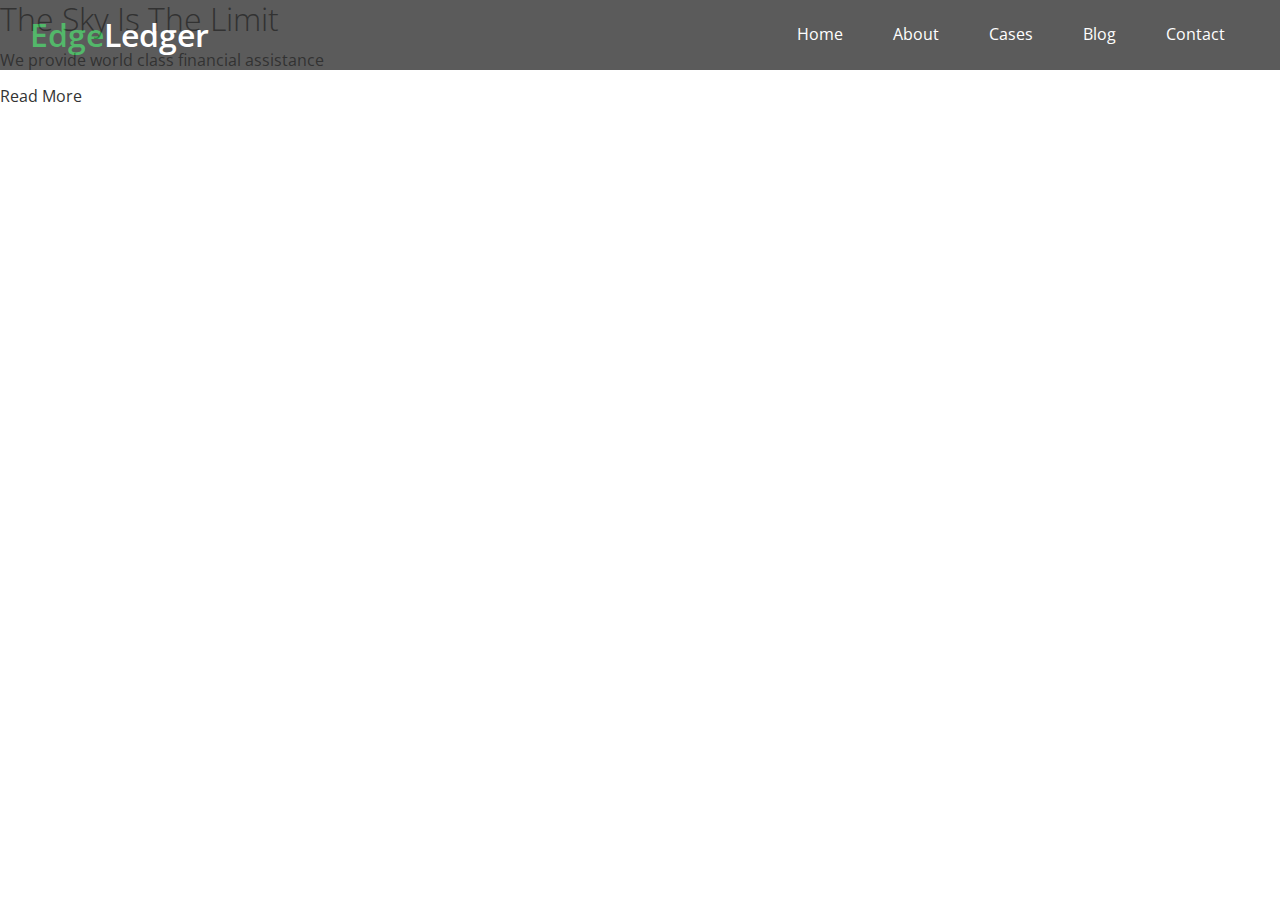
==== index.html @ cc84bf7a "first commit" ====
<!DOCTYPE html>
<html lang="en">
<head>
  <meta charset="UTF-8">
  <meta name="viewport" content="width=device-width, initial-scale=1.0">
  <meta name="description" description="Edge Ledger Web Site">
  <link rel="stylesheet" href="./styles/utils.css">
  <link rel="stylesheet" href="./styles/styles.css">
  <link rel="stylesheet" href="https://cdnjs.cloudflare.com/ajax/libs/font-awesome/6.4.2/css/all.min.css" integrity="sha512-z3gLpd7yknf1YoNbCzqRKc4qyor8gaKU1qmn+CShxbuBusANI9QpRohGBreCFkKxLhei6S9CQXFEbbKuqLg0DA==" crossorigin="anonymous" referrerpolicy="no-referrer" />
  <title>Welcome To EdgeLedger</title>
</head>
<body id="home">
  <header class="hero">
    <div id="navbar" class="navbar">
      <h1 class="logo">
        <span class="text-primary"><i class="fas fa-book-open"></i> Edge</span>Ledger
      </h1>
      <nav>
        <ul>
          <li><a href="#home">Home</a></li>
          <li><a href="#about">About</a></li>
          <li><a href="#cases">Cases</a></li>
          <li><a href="#blog">Blog</a></li>
          <li><a href="#contact">Contact</a></li>
        </ul>
      </nav>
    </div>

    <div class="content">
      <h1>The Sky Is The Limit</h1>
      <p>We provide world class financial assistance</p>
      <a href="#about" class="btn"><i class="fas fa-chevron-right"></i>Read More</a>
    </div>
  </header>
</body>
</html>
---- styles/utils.css ----
/* Text Colors */
:root {
  --primary: #28a745;
  --secondary: #0284d0;
}

.text-primary {
  color: var(--primary);
}

.text-secondary {
  color: var(--secondary);
}
---- styles/styles.css ----
/* Imported Font Styles */
@import url('https://fonts.googleapis.com/css2?family=Open+Sans:wght@300&family=Sen&display=swap');

/* Base Styles */
* {
  box-sizing: border-box;
  margin: 0;
  padding: 0;
}

body {
  font-family: 'Open Sans', sans-serif;
  background: #fff;
  color: #333;
  line-height: 1.6;
}

ul {
  list-style: none;
}

a {
  color: #333;
  text-decoration: none;
}

h1, h2 {
  font-weight: 300;
  line-height: 1.2;
}

p {
  margin: 10px 0;
}

img {
  width: 100%;
}

/* Navbar */
.navbar {
  display: flex;
  align-items: center;
  justify-content:space-between;
  background-color: #333;
  color: #fff;
  opacity: 0.8;
  width: 100%;
  height: 70px;
  position: fixed;
  top: 0;
  padding: 0 30px;
}

.navbar a {
  color :#fff;
  padding: 10px 20px;
  margin: 0 5px;
}

.navbar a:hover {
  border-bottom: 2px solid var(--primary);
}

.navbar ul {
  display: flex;
}

.navbar .logo {
  font-weight: 600;
}
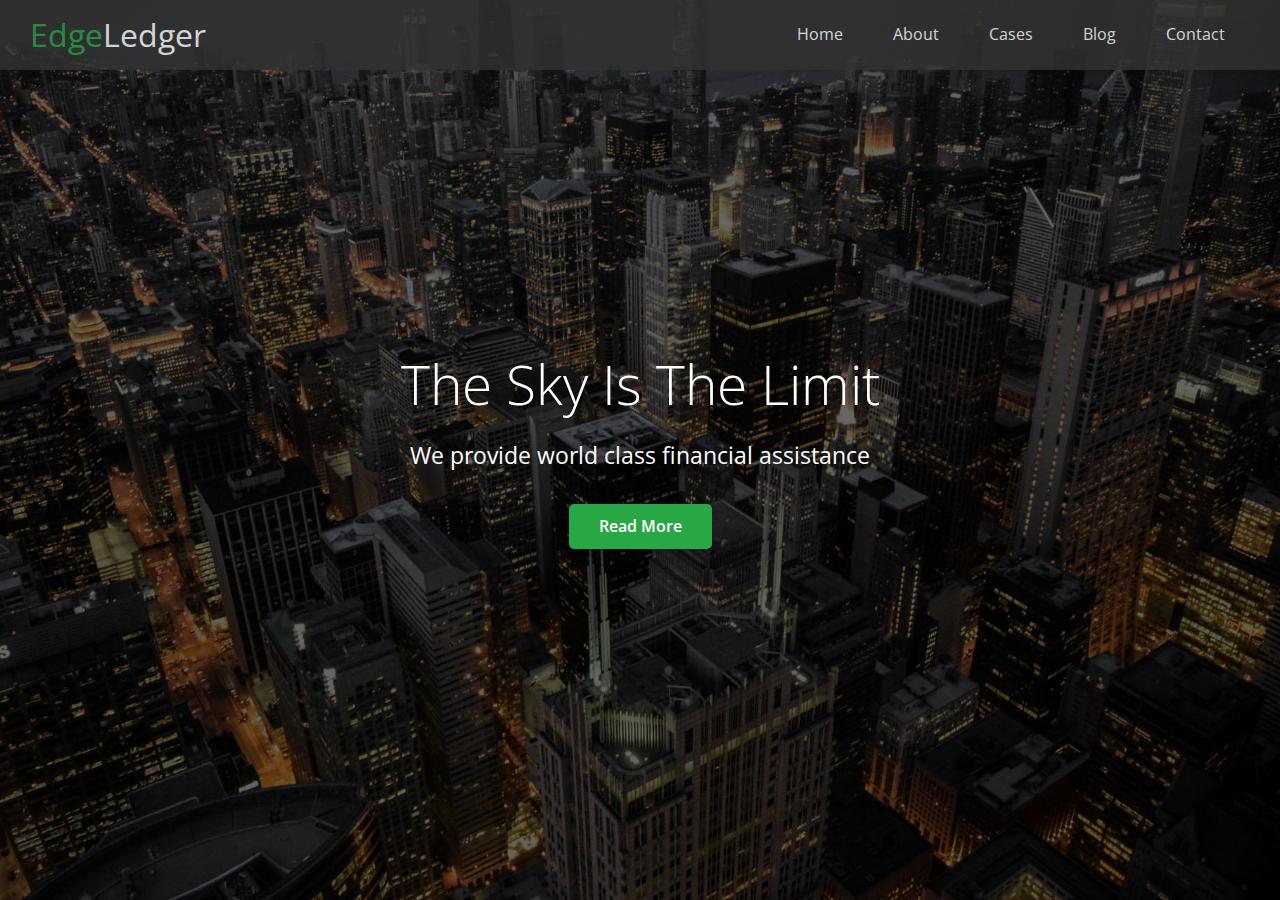
==== commit fa926824: "completed video 53... created showcase and overlay plus styles" ====
--- a/index.html
+++ b/index.html
@@ -29,7 +29,7 @@
     <div class="content">
       <h1>The Sky Is The Limit</h1>
       <p>We provide world class financial assistance</p>
-      <a href="#about" class="btn"><i class="fas fa-chevron-right"></i>Read More</a>
+      <a href="#about" class="btn btn-primary"><i class="fas fa-chevron-right"></i> Read More</a>
     </div>
   </header>
 </body>
--- a/styles/utils.css
+++ b/styles/utils.css
@@ -10,4 +10,38 @@
 
 .text-secondary {
   color: var(--secondary);
+}
+
+/* Button Styles */
+.btn {
+  display: inline-block;
+  padding: 10px 30px;
+  cursor: pointer;
+  border: none;
+  border-radius: 5px;
+  font-weight: 600;
+}
+
+.btn:hover {
+  opacity: 0.9;
+}
+
+.btn-primary {
+  background: var(--primary);
+  color: #fff;
+}
+
+.btn-secondary {
+  background: var(--secondary);
+  color: #fff;
+}
+
+.btn-dark {
+  background: #333;
+  color: #fff;
+}
+
+.btn-light {
+  background: #f4f4f4;
+  color: #333;
 }--- a/styles/styles.css
+++ b/styles/styles.css
@@ -1,5 +1,5 @@
 /* Imported Font Styles */
-@import url('https://fonts.googleapis.com/css2?family=Open+Sans:wght@300&family=Sen&display=swap');
+@import url('https://fonts.googleapis.com/css2?family=Open+Sans:wght@300;400&family=Sen&display=swap');
 
 /* Base Styles */
 * {
@@ -67,5 +67,48 @@
 }
 
 .navbar .logo {
-  font-weight: 600;
+  font-weight: 400;
+}
+
+/* Header */
+.hero {
+  background: url('../assets/home/showcase.jpg') no-repeat center center/cover;
+  height: 100vh;
+  height: 100dvh;
+  position: relative;
+  color: #fff;
+}
+
+.hero .content {
+  display: flex;
+  flex-direction: column;
+  align-items: center;
+  justify-content: center;
+  text-align: center;
+  height: 100%;
+  padding: 0 20px;
+}
+
+.hero .content h1 {
+  font-size: 55px;
+}
+
+.hero .content p {
+  font-size: 23px;
+  max-width: 600px;
+  margin: 20px 0 30px 0;
+}
+
+.hero::before {
+  content: '';
+  position: absolute;
+  top: 0;
+  left: 0;
+  width: 100%;
+  height: 100%;
+  background: rgba(0,0,0,0.6);
+}
+
+.hero * {
+  z-index: 1;
 }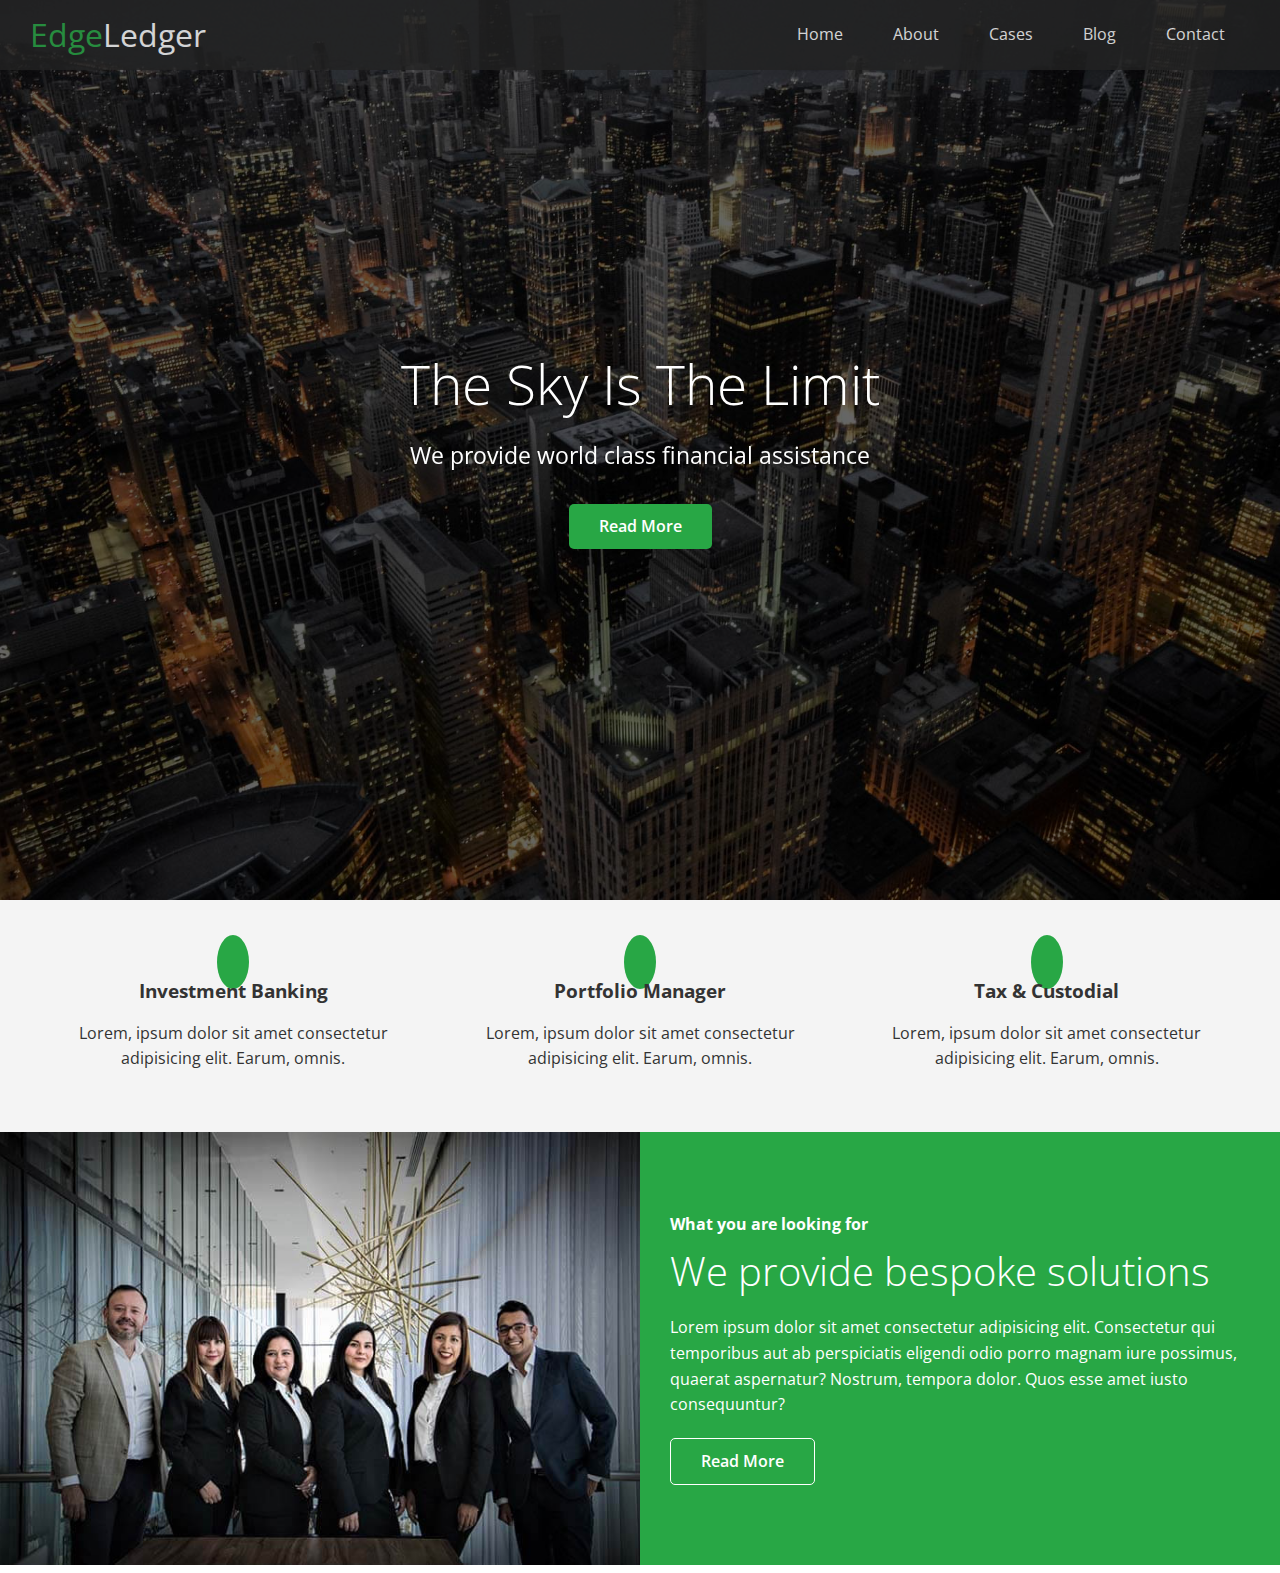
==== commit ac5b53fe: "completed video 55 - Added about content and styled it" ====
--- a/index.html
+++ b/index.html
@@ -32,5 +32,55 @@
       <a href="#about" class="btn btn-primary"><i class="fas fa-chevron-right"></i> Read More</a>
     </div>
   </header>
+
+  <main>
+    <!-- About Section-->
+    <section id="about" class="icons bg-light">
+      <div class="flex-items">
+        <div>
+          <i class="fas fa-university fa-2x"></i>
+          <div>
+            <h3>Investment Banking</h3>
+            <p>Lorem, ipsum dolor sit amet consectetur adipisicing elit. Earum, omnis.</p>
+          </div>
+        </div>
+
+        <div>
+          <i class="fas fa-book-reader fa-2x"></i>
+          <div>
+            <h3>Portfolio Manager</h3>
+            <p>Lorem, ipsum dolor sit amet consectetur adipisicing elit. Earum, omnis.</p>
+          </div>
+        </div>
+
+        <div>
+          <i class="fas fa-pencil-alt fa-2x"></i>
+          <div>
+            <h3>Tax & Custodial</h3>
+            <p>Lorem, ipsum dolor sit amet consectetur adipisicing elit. Earum, omnis.</p>
+          </div>
+        </div>
+      </div>
+    </section>
+
+    <!-- About: Solutions -->
+    <section class="solutions flex-columns">
+      <div class="row">
+        <div class="column">
+          <div class="column-1">
+            <img src="./assets/home/people.jpg" alt="people">
+          </div>
+        </div>
+        <div class="column">
+          <div class="column-2 bg-primary">
+            <h4>What you are looking for</h4>
+            <h2>We provide bespoke solutions</h2>
+            <p>Lorem ipsum dolor sit amet consectetur adipisicing elit. Consectetur qui temporibus aut ab perspiciatis eligendi odio porro magnam iure possimus, quaerat aspernatur? Nostrum, tempora dolor. Quos esse amet iusto consequuntur?</p>
+            <a href="#" class="btn btn-primary btn-outline">Read More</a>
+          </div>
+        </div>
+      </div>
+    </section>
+  </main>
 </body>
 </html>--- a/styles/utils.css
+++ b/styles/utils.css
@@ -26,22 +26,86 @@
   opacity: 0.9;
 }
 
-.btn-primary {
+.btn-primary, .bg-primary {
   background: var(--primary);
   color: #fff;
 }
 
-.btn-secondary {
+.btn-secondary, .bg-secondary {
   background: var(--secondary);
   color: #fff;
 }
 
-.btn-dark {
+.btn-dark, .bg-dark {
   background: #333;
   color: #fff;
 }
 
-.btn-light {
+.btn-light, .bg-light {
   background: #f4f4f4;
   color: #333;
+}
+
+.btn-outline {
+  background: transparent;
+  border: 1px solid #fff;
+}
+
+/* Flex Items */
+.flex-items {
+  display: flex;
+  align-items: center;
+  justify-content: center;
+  text-align: center;
+  height: 100%;
+}
+
+.flex-items > div {
+  padding: 20px;
+}
+
+/* Flex Columns */
+.flex-columns .row {
+  display: flex;
+  flex-wrap: wrap;
+  width: 100%;
+}
+
+.flex-columns .column {
+  display: flex;
+  flex-direction: column;
+  flex-basis: 100%;
+  flex: 1;
+}
+
+.flex-columns .column .column-1,
+.flex-columns .column .column-2 {
+  height: 100%;
+}
+
+.flex-columns img {
+  width: 100%;
+  height: 100%;
+  object-fit: cover;
+}
+
+.flex-columns .column-2 {
+  display: flex;
+  flex-direction: column;
+  align-items: flex-start;
+  justify-content: center;
+  padding: 30px;
+}
+
+.flex-columns h2 {
+  font-size: 40px;
+  font-weight: 100;
+}
+
+.flex-columns h4 {
+  margin-bottom: 10px;
+}
+
+.flex-columns p {
+  margin: 20px 0;
 }--- a/styles/styles.css
+++ b/styles/styles.css
@@ -42,7 +42,7 @@
   display: flex;
   align-items: center;
   justify-content:space-between;
-  background-color: #333;
+  background-color: #222;
   color: #fff;
   opacity: 0.8;
   width: 100%;
@@ -111,4 +111,22 @@
 
 .hero * {
   z-index: 1;
+}
+
+/* Icons */
+.icons {
+  padding: 30px;
+}
+
+.icons h3 {
+  font-weight: bold;
+  margin-bottom: 15px;
+}
+
+.icons i {
+  background-color: var(--primary);
+  color: #fff;
+  padding: 1rem;
+  border-radius: 50%;
+  margin-bottom: 15px;
 }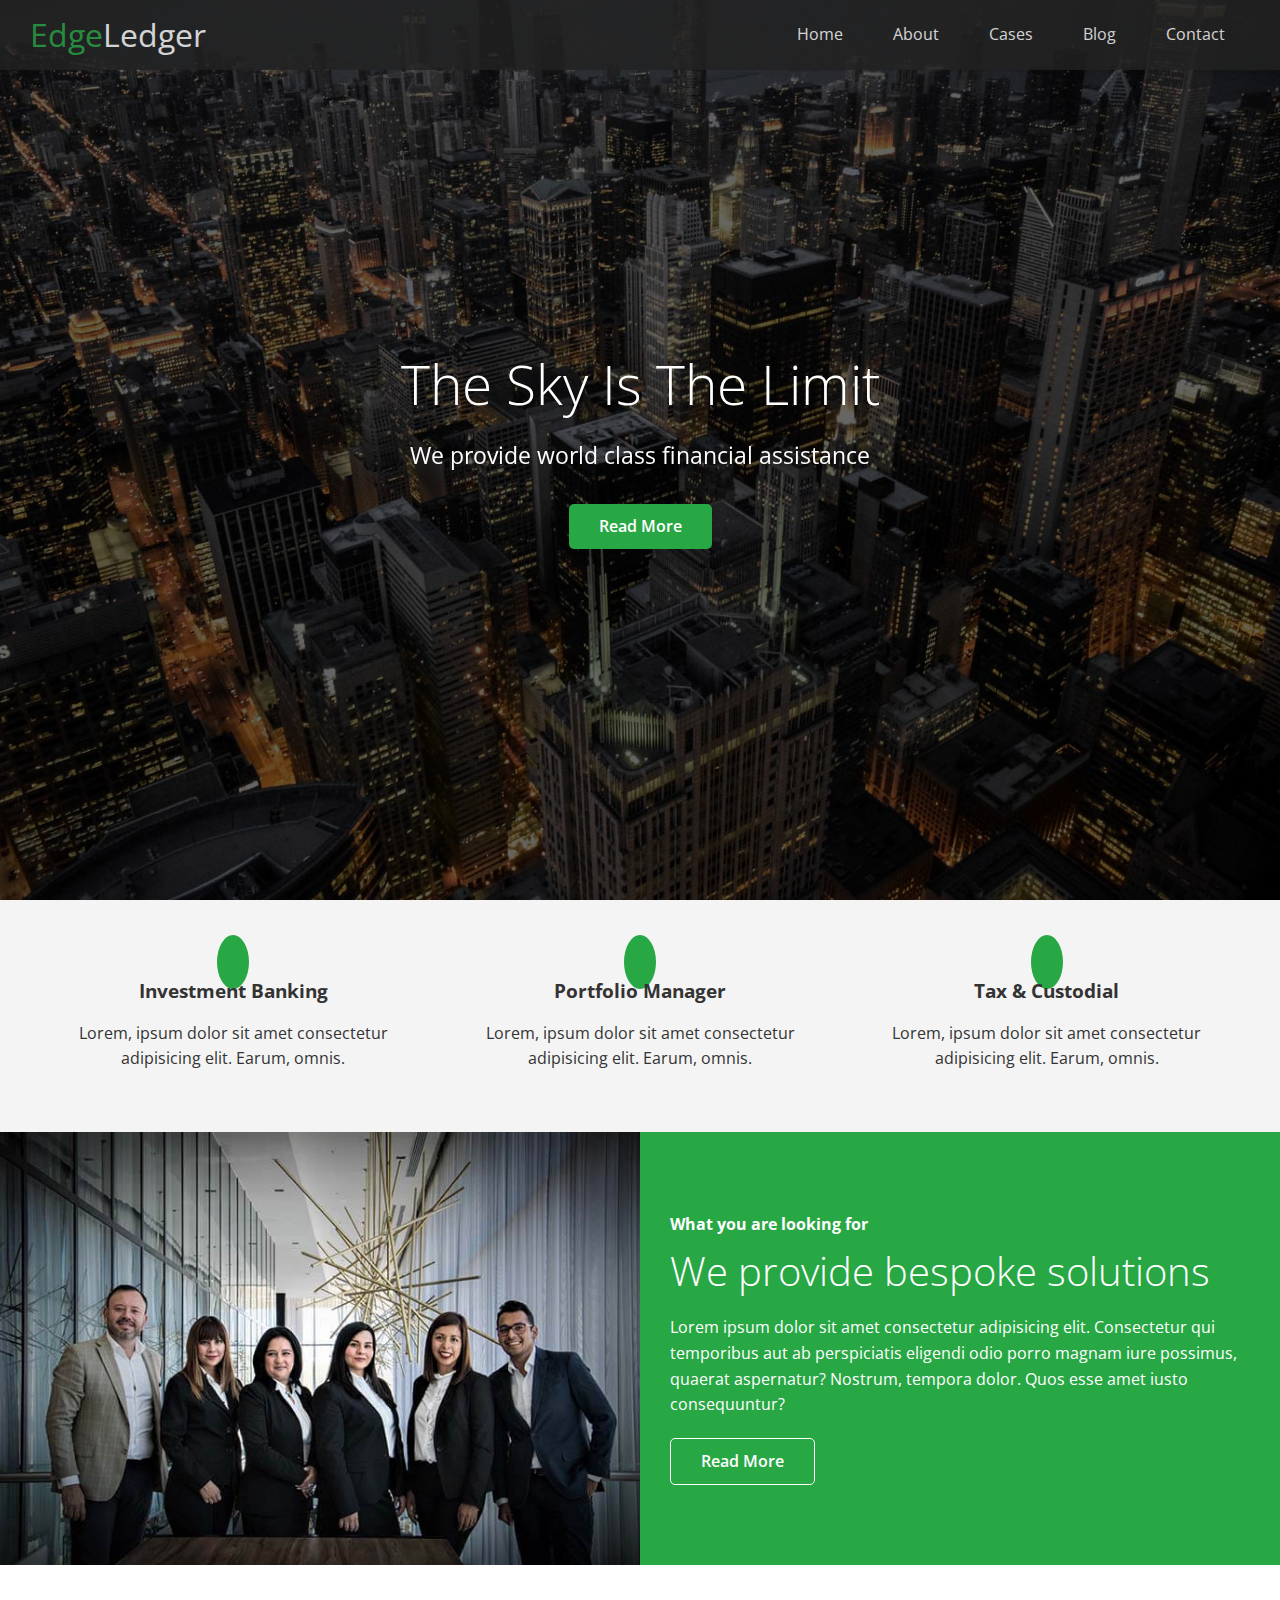
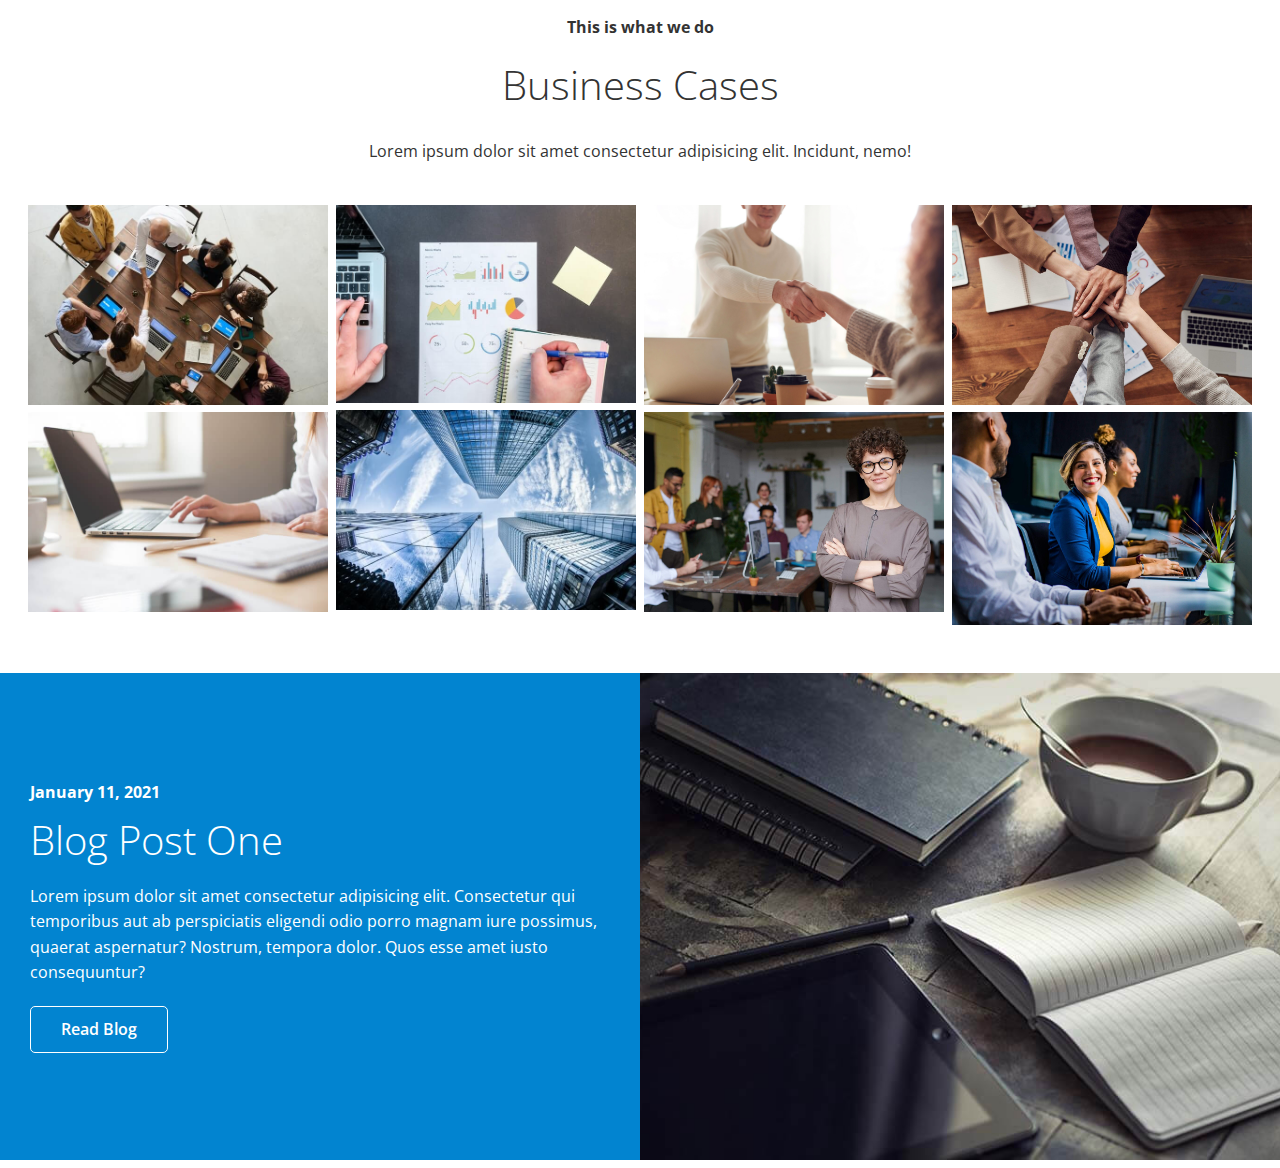
==== commit a2759804: "completed seaction header, cases, and blog" ====
--- a/index.html
+++ b/index.html
@@ -81,6 +81,52 @@
         </div>
       </div>
     </section>
+
+    <!-- Cases -->
+    <section id="cases" class="cases flex-grid section-padding">
+      <header class="section-header">
+        <h4>This is what we do</h4>
+        <h2>Business Cases</h2>
+        <p>Lorem ipsum dolor sit amet consectetur adipisicing elit. Incidunt, nemo!</p>
+      </header>
+      <div class="row">
+        <div class="column">
+          <img src="./assets/cases/cases1.jpg" alt="">
+          <img src="./assets/cases/cases2.jpg" alt="">
+        </div>
+        <div class="column">
+          <img src="./assets/cases/cases3.jpg" alt="">
+          <img src="./assets/cases/cases4.jpg" alt="">
+        </div>
+        <div class="column">
+          <img src="./assets/cases/cases5.jpg" alt="">
+          <img src="./assets/cases/cases6.jpg" alt="">
+        </div>
+        <div class="column">
+          <img src="./assets/cases/cases7.jpg" alt="">
+          <img src="./assets/cases/cases8.jpg" alt="">
+        </div>
+      </div>
+    </section>
+
+    <!-- Blog -->
+    <section id="blog" class="blog flex-columns flex-reverse">
+      <div class="row">
+        <div class="column">
+          <div class="column-1">
+            <img src="./assets/home/blog.jpg" alt="">
+          </div>
+        </div>
+        <div class="column">
+          <div class="column-2 bg-secondary">
+            <h4>January 11, 2021</h4>
+            <h2>Blog Post One</h2>
+            <p>Lorem ipsum dolor sit amet consectetur adipisicing elit. Consectetur qui temporibus aut ab perspiciatis eligendi odio porro magnam iure possimus, quaerat aspernatur? Nostrum, tempora dolor. Quos esse amet iusto consequuntur?</p>
+            <a href="#" class="btn btn-primary btn-outline">Read Blog</a>
+          </div>
+        </div>
+      </div>
+    </section>
   </main>
 </body>
 </html>--- a/styles/utils.css
+++ b/styles/utils.css
@@ -65,6 +65,10 @@
 }
 
 /* Flex Columns */
+.flex-columns.flex-reverse .row {
+  flex-direction: row-reverse;
+}
+
 .flex-columns .row {
   display: flex;
   flex-wrap: wrap;
@@ -108,4 +112,36 @@
 
 .flex-columns p {
   margin: 20px 0;
+}
+
+/* Cases Section Header */
+.section-header {
+  padding: 30px;
+  display: flex;
+  flex-direction: column;
+  align-items: center;
+  justify-content: center;
+  text-align: center;
+}
+
+.section-header h2 {
+  font-size: 40px;
+  margin: 20px 0;
+}
+
+.section-padding {
+  padding: 20px 20px 40px;
+}
+
+/* Flex Grid */
+.flex-grid .row {
+  display: flex;
+  flex-wrap: wrap;
+  padding: 0 4px;
+}
+
+.flex-grid .column {
+  flex: 25%;
+  max-width: 25%;
+  padding: 0 4px;
 }--- a/styles/styles.css
+++ b/styles/styles.css
@@ -129,4 +129,9 @@
   padding: 1rem;
   border-radius: 50%;
   margin-bottom: 15px;
+}
+
+/* Cases Styles */
+.cases img:hover {
+  opacity: 0.7;
 }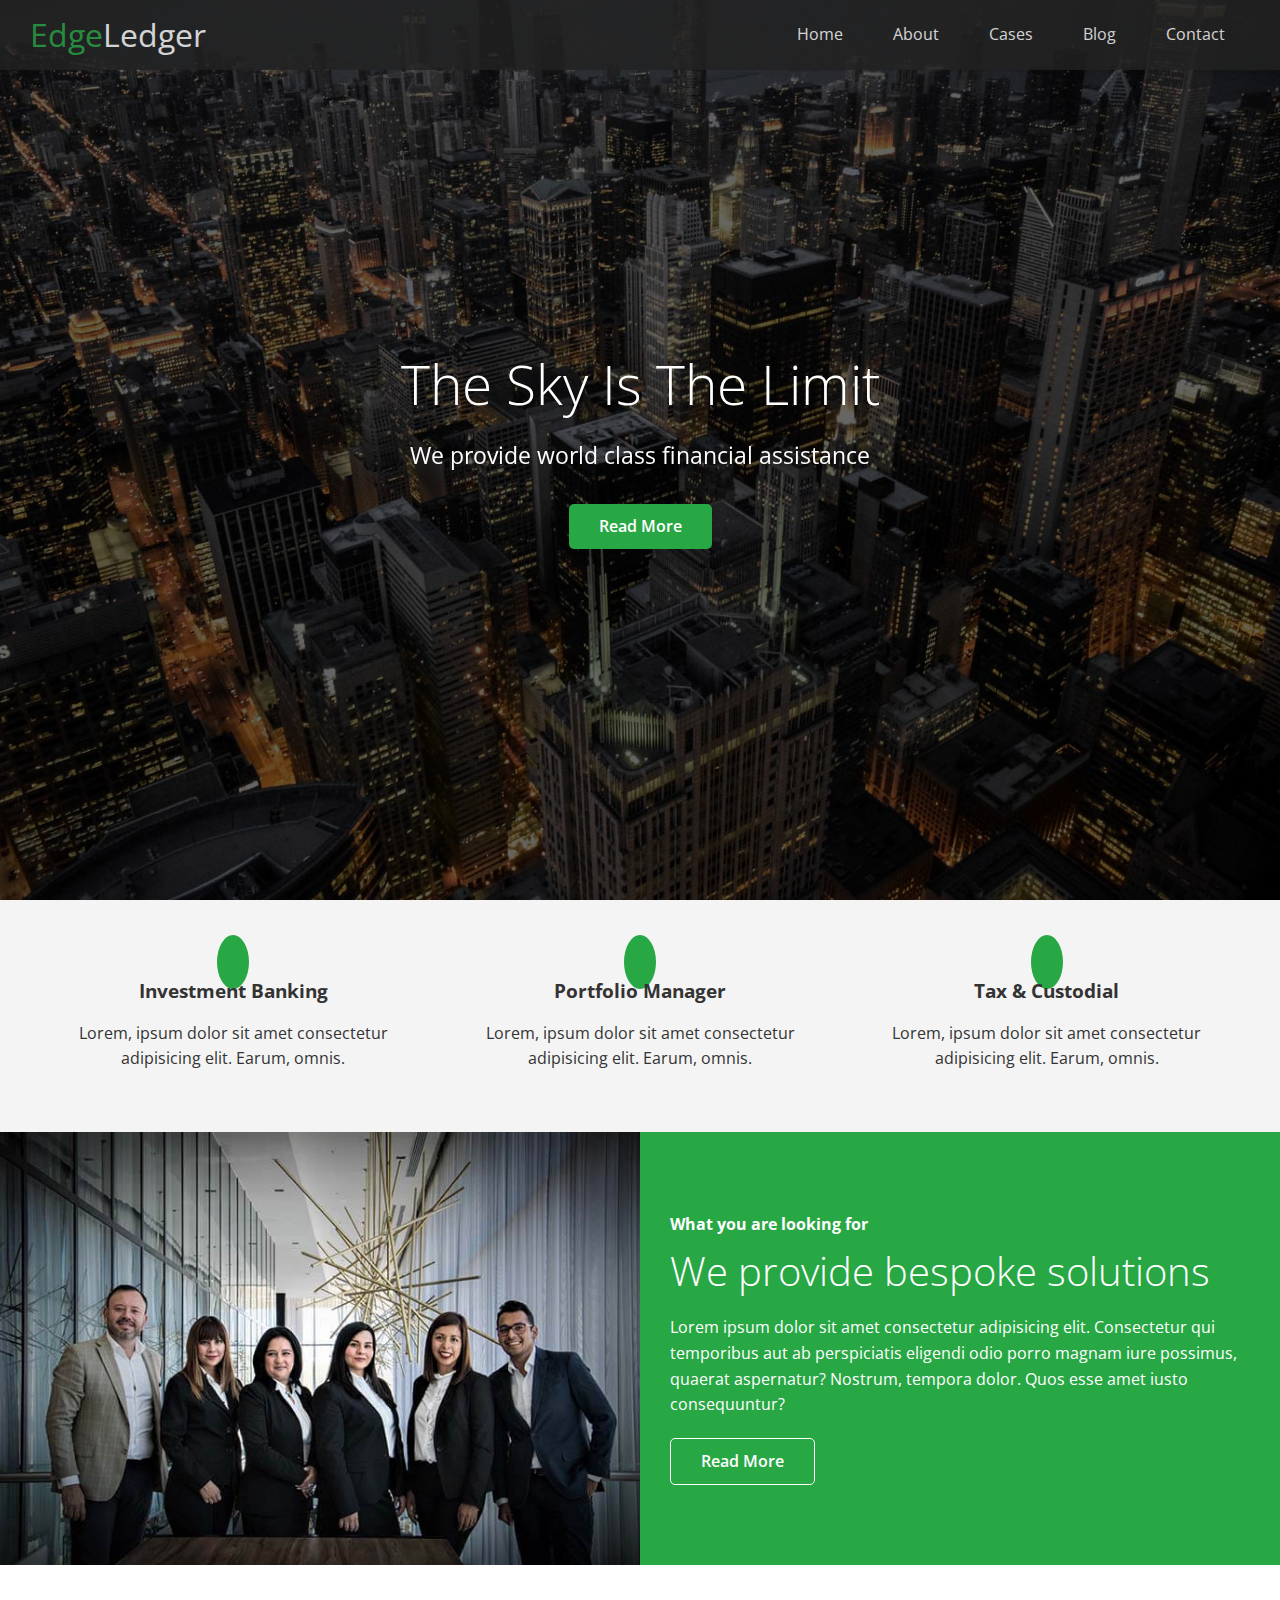
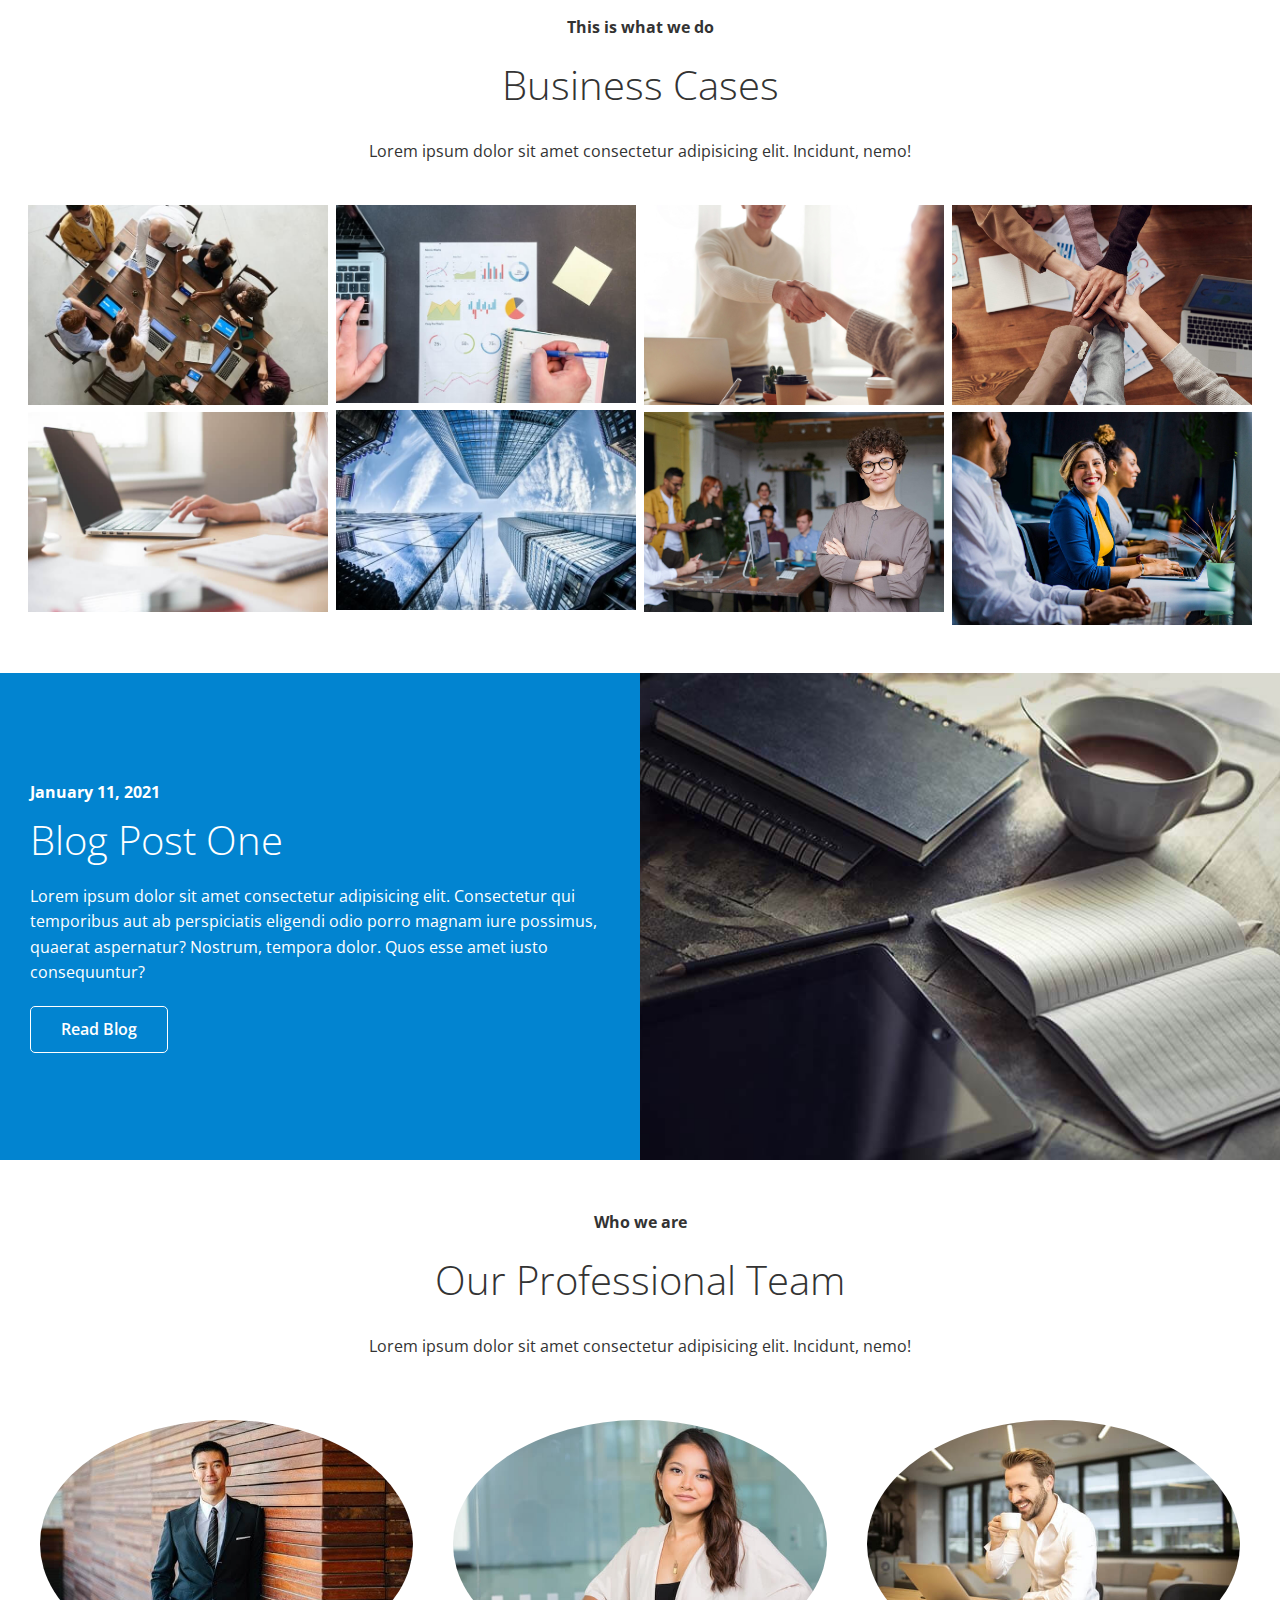
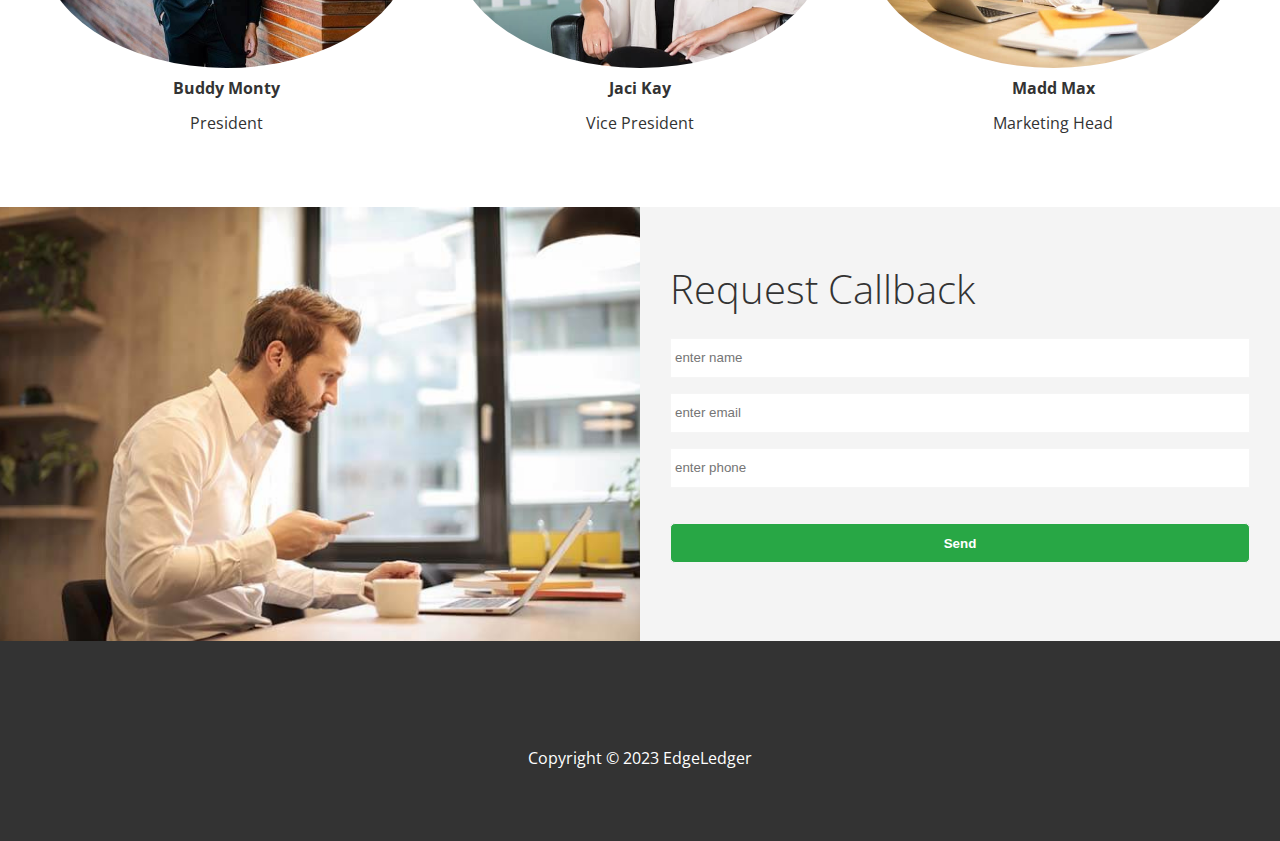
==== commit 0cc5dbaa: "Added Team, Contact Form, and Footer" ====
--- a/index.html
+++ b/index.html
@@ -127,6 +127,73 @@
         </div>
       </div>
     </section>
+
+    <!-- Team -->
+    <section id="team" class="team section-padding">
+      <header class="section-header">
+        <h4>Who we are</h4>
+        <h2>Our Professional Team</h2>
+        <p>Lorem ipsum dolor sit amet consectetur adipisicing elit. Incidunt, nemo!</p>
+      </header>
+      <div class="flex-items">
+        <div>
+          <img src="./assets/team/person1.jpg" alt="">
+          <h4>Buddy Monty</h4>
+          <p>President</p>
+        </div>
+        <div>
+          <img src="./assets/team/person2.jpg" alt="">
+          <h4>Jaci Kay</h4>
+          <p>Vice President</p>
+        </div>
+        <div>
+          <img src="./assets/team/person3.jpg" alt="">
+          <h4>Madd Max</h4>
+          <p>Marketing Head</p>
+        </div>
+      </div>
+    </section>
+
+    <!-- Contact Styles -->
+    <section id="contact" class="contact flex-columns">
+      <div class="row">
+        <div class="column">
+          <div class="column-1">
+            <img src="./assets/home/contact.jpg" alt="">
+          </div>
+        </div>
+        <div class="column">
+          <div class="column-2 bg-light">
+            <h2>Request Callback</h2>
+            <form action="" class="callback-form">
+              <div class="form-control">
+                <label for="name"></label>
+                <input type="text" name="name" id="name" placeholder="enter name">
+              </div>
+              <div class="form-control">
+                <label for="email"></label>
+                <input type="email" name="email" id="email" placeholder="enter email">
+              </div>
+              <div class="form-control">
+                <label for="phone"></label>
+                <input type="text" name="phone" id="phone" placeholder="enter phone">
+              </div>
+              <input type="submit" value="Send" id="submit" class="btn">
+            </form>
+          </div>
+        </div>
+      </div>
+    </section>
   </main>
+
+  <footer class="footer bg-dark">
+    <div class="social">
+      <a href="#"><i class="fab fa-facebook fa-2x"></i></a>
+      <a href="#"><i class="fab fa-twitter fa-2x"></i></a>
+      <a href="#"><i class="fab fa-youtube fa-2x"></i></a>
+      <a href="#"><i class="fab fa-linkedin fa-2x"></i></a>
+    </div>
+    <p>Copyright &copy; 2023 EdgeLedger</p>
+  </footer>
 </body>
 </html>--- a/styles/styles.css
+++ b/styles/styles.css
@@ -134,4 +134,72 @@
 /* Cases Styles */
 .cases img:hover {
   opacity: 0.7;
+}
+
+/* Team Styles */
+.team img {
+  border-radius: 50%;
+}
+
+/* Callback Form */
+.callback-form {
+  width: 100%;
+  padding: 20px 0;
+}
+
+.callback-form label {
+  display: block;
+  margin-bottom: 5px;
+}
+
+.callback-form .form-control {
+  margin-bottom: 15px;
+}
+
+.callback-form input {
+  width: 100%;
+  padding: 4px;
+  height: 40px;
+  border: 1px solid #f5f5f5;
+}
+
+.callback-form input:focus {
+  outline-color: var(--primary);
+}
+
+.callback-form .btn {
+  padding: 12px 0;
+  margin-top: 20px;
+  background: var(--primary);
+  color: #fff;
+}
+
+/* Footer Styles */
+.footer {
+  display: flex;
+  flex-direction: column;
+  align-items: center;
+  justify-content: center;
+  text-align: center;
+  height: 200px;
+}
+
+.footer a {
+  color: #fff;
+}
+
+.footer .social a {
+  margin-right: 30px;
+}
+
+.footer .social a:nth-child(4) {
+  margin-right: 0;
+}
+
+.footer a:hover {
+  color: var(--primary);
+}
+
+.footer p {
+  padding-top: 10px;
 }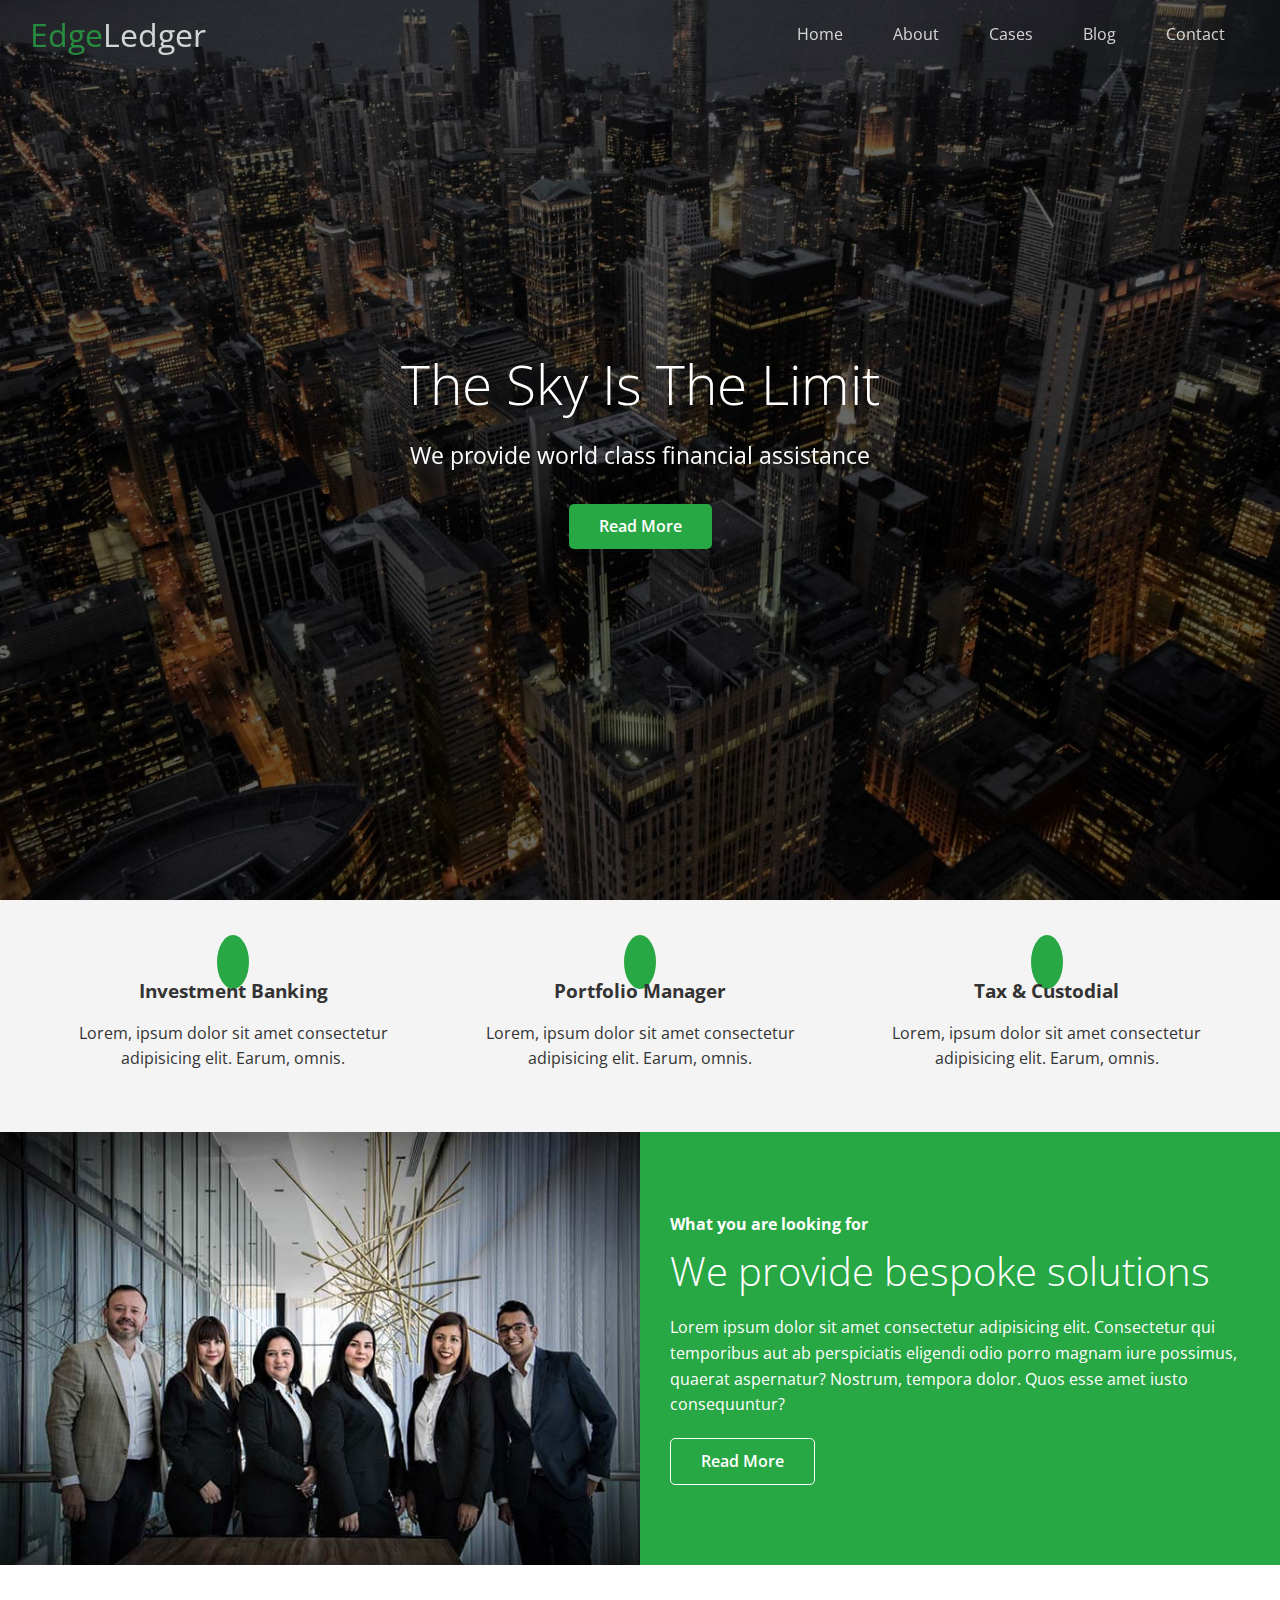
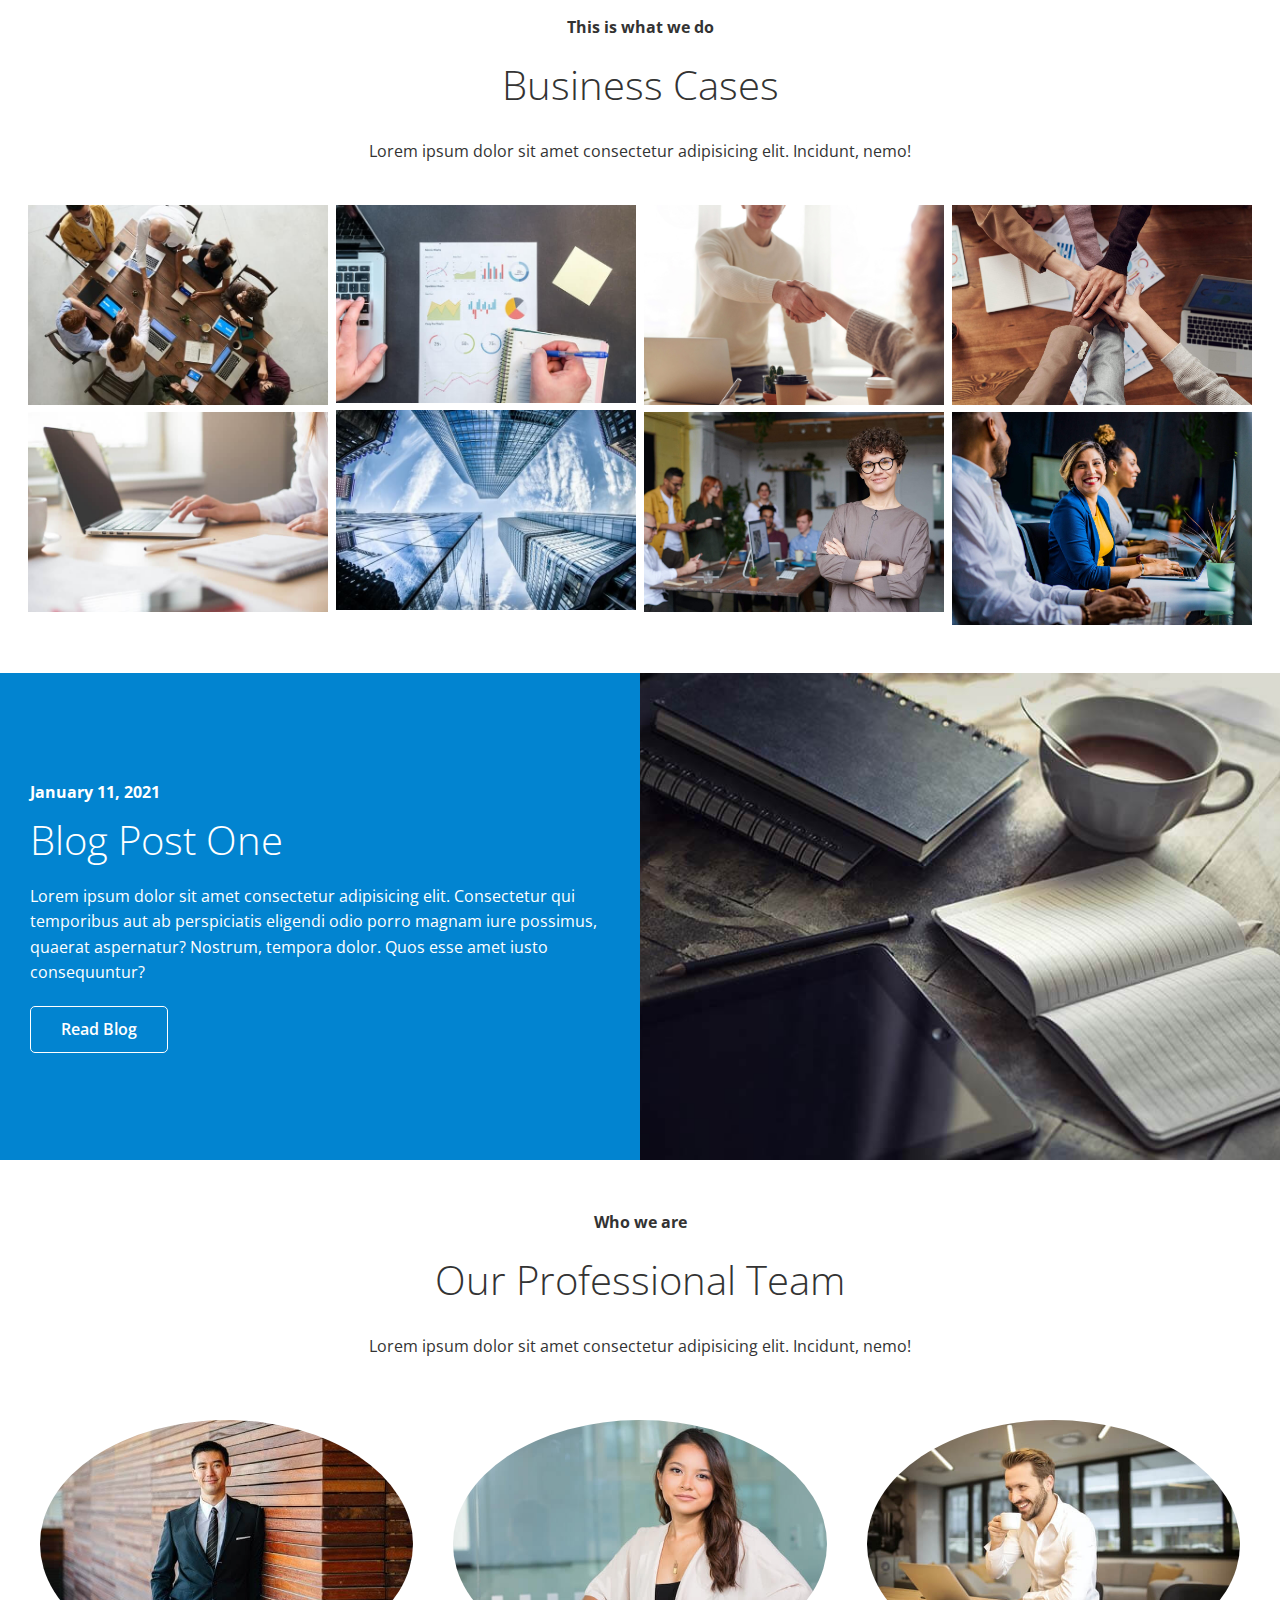
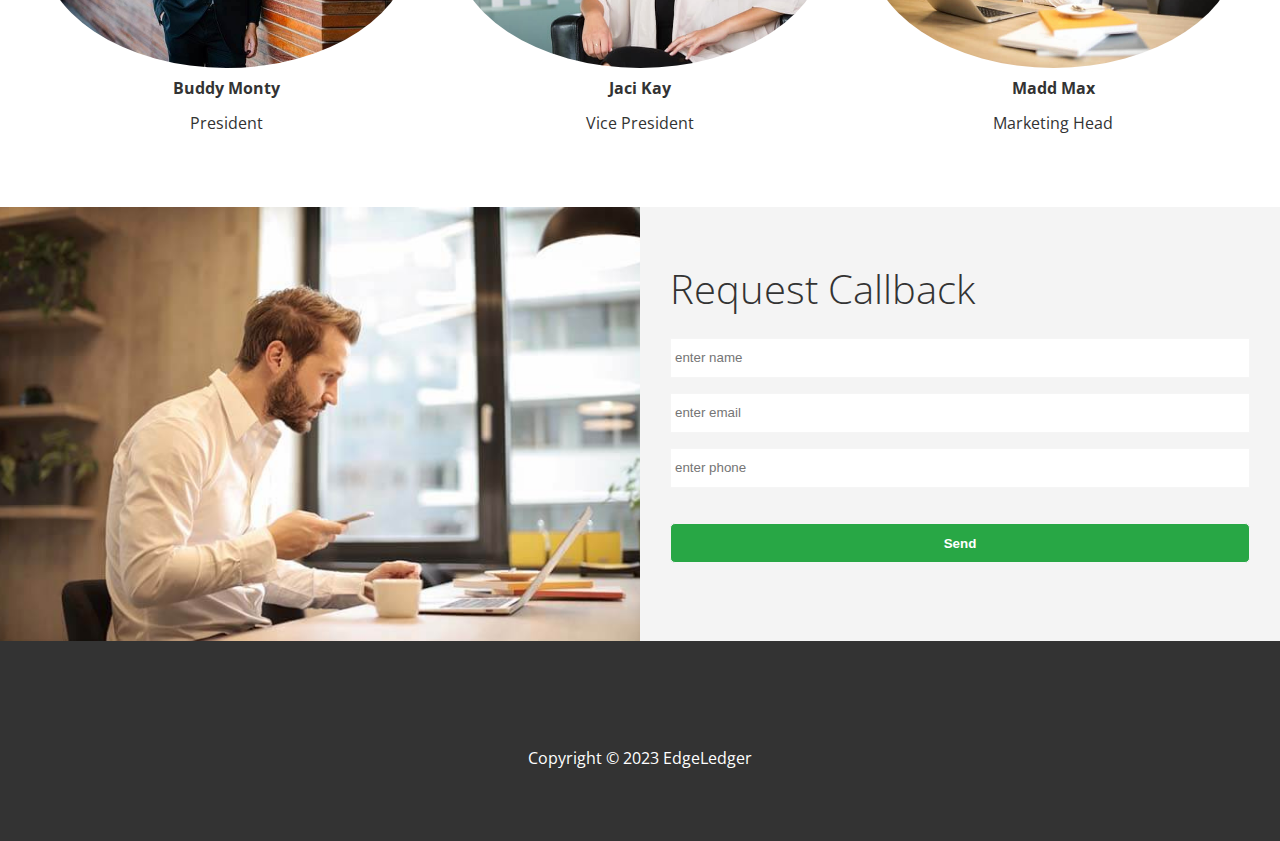
==== commit 4d67c20e: "added some JS utility with the navbar, added smoothscroll, and favicon." ====
--- a/index.html
+++ b/index.html
@@ -4,6 +4,7 @@
   <meta charset="UTF-8">
   <meta name="viewport" content="width=device-width, initial-scale=1.0">
   <meta name="description" description="Edge Ledger Web Site">
+  <link rel="shortcut icon" type="image/x-icon" href="/edgeledger/favicon.ico">
   <link rel="stylesheet" href="./styles/utils.css">
   <link rel="stylesheet" href="./styles/styles.css">
   <link rel="stylesheet" href="https://cdnjs.cloudflare.com/ajax/libs/font-awesome/6.4.2/css/all.min.css" integrity="sha512-z3gLpd7yknf1YoNbCzqRKc4qyor8gaKU1qmn+CShxbuBusANI9QpRohGBreCFkKxLhei6S9CQXFEbbKuqLg0DA==" crossorigin="anonymous" referrerpolicy="no-referrer" />
@@ -11,7 +12,7 @@
 </head>
 <body id="home">
   <header class="hero">
-    <div id="navbar" class="navbar">
+    <div id="navbar" class="navbar top">
       <h1 class="logo">
         <span class="text-primary"><i class="fas fa-book-open"></i> Edge</span>Ledger
       </h1>
@@ -122,7 +123,7 @@
             <h4>January 11, 2021</h4>
             <h2>Blog Post One</h2>
             <p>Lorem ipsum dolor sit amet consectetur adipisicing elit. Consectetur qui temporibus aut ab perspiciatis eligendi odio porro magnam iure possimus, quaerat aspernatur? Nostrum, tempora dolor. Quos esse amet iusto consequuntur?</p>
-            <a href="#" class="btn btn-primary btn-outline">Read Blog</a>
+            <a href="blog.html" class="btn btn-primary btn-outline">Read Blog</a>
           </div>
         </div>
       </div>
@@ -195,5 +196,26 @@
     </div>
     <p>Copyright &copy; 2023 EdgeLedger</p>
   </footer>
+
+  <script>
+    const navbar = document.querySelector('.navbar');
+    let scrolled = false;
+
+    window.onscroll = function() {
+      if (window.pageYOffset > 100) {
+        navbar.classList.remove('top');
+        if (!scrolled) {
+          navbar.style.transform = 'translateY(-70px)';
+        }
+        setTimeout(function() {
+          navbar.style.transform = 'translateY(0)';
+          scrolled = true;
+        }, 200);
+      } else {
+        navbar.classList.add('top');
+        scrolled = false;
+      }
+    }
+  </script>
 </body>
 </html>--- a/styles/styles.css
+++ b/styles/styles.css
@@ -6,6 +6,7 @@
   box-sizing: border-box;
   margin: 0;
   padding: 0;
+  scroll-behavior: smooth;
 }
 
 body {
@@ -50,6 +51,11 @@
   position: fixed;
   top: 0;
   padding: 0 30px;
+  transition: 0.5s;
+}
+
+.navbar.top {
+  background: transparent;
 }
 
 .navbar a {
@@ -113,6 +119,14 @@
   z-index: 1;
 }
 
+.hero.blog {
+  background: url('../assets/home/blog.jpg') no-repeat center center/cover;
+  height: 50vh;
+}
+
+.hero.blog-post {
+  height: 30vh;
+}
 /* Icons */
 .icons {
   padding: 30px;
@@ -172,6 +186,28 @@
   margin-top: 20px;
   background: var(--primary);
   color: #fff;
+}
+
+/* Post Styles */
+.post {
+  padding: 50px 30px;
+}
+
+.post h2 {
+  font-size: 40px;
+  margin-bottom: 20px;
+  padding-bottom: 10px;
+  border-bottom: 1px solid #ccc;
+}
+
+.post .meta {
+  margin-bottom: 30px;
+}
+
+.post img {
+  width: 300px;
+  display: block;
+  margin: 0 auto 20px;
 }
 
 /* Footer Styles */
@@ -202,4 +238,33 @@
 
 .footer p {
   padding-top: 10px;
-}+}
+
+/* Mobile Styles */
+@media (max-width: 768px) {
+  .navbar {
+    flex-direction: column;
+    height: 120px;
+    padding: 20px;
+  }
+
+  .navbar a {
+    padding: 10px;
+    margin: 0 3px;
+  }/* align-self: start; */
+
+  .flex-items {
+    flex-direction: column;
+  }
+
+  .flex-columns .column, /* align-self: start; */
+  .flex-grid .column {
+    flex: 100%;
+    max-width: 100%;
+  }
+
+  .team img {
+    border-radius: 0;
+    width: 70%;
+  }
+}
